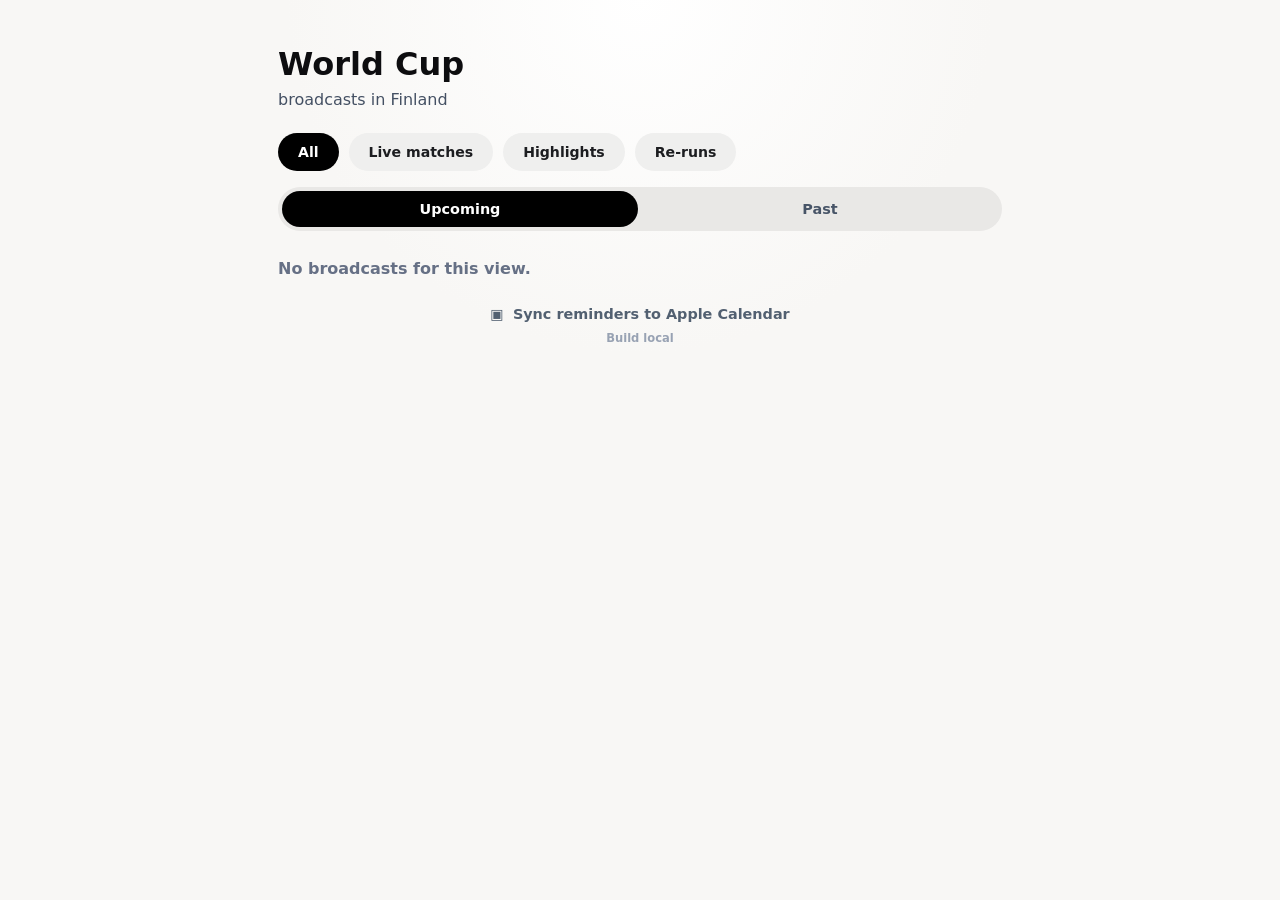
==== public/index.html @ cfc78e6e "trying to fix, so shows changes in app when done (hangs on to cache)" ====
<!doctype html>
<html lang="en">
  <head>
    <meta charset="utf-8">
    <meta name="viewport" content="width=device-width, initial-scale=1">
    <meta name="theme-color" content="#f8f7f5">
    <title>World Cup broadcasts in Finland</title>
    <link rel="stylesheet" href="styles.css">
  </head>
  <body>
    <main class="shell">
      <header class="app-header">
        <h1>World Cup</h1>
        <p>broadcasts in Finland</p>
      </header>

      <nav class="filters" aria-label="Broadcast filters">
        <button class="filter-pill is-selected" type="button" data-filter="all">All</button>
        <button class="filter-pill" type="button" data-filter="live">Live matches</button>
        <button class="filter-pill" type="button" data-filter="highlights">Highlights</button>
        <button class="filter-pill" type="button" data-filter="rerun">Re-runs</button>
      </nav>

      <nav class="view-toggle" aria-label="Date view">
        <button class="view-button is-selected" type="button" data-view="upcoming">Upcoming</button>
        <button class="view-button" type="button" data-view="past">Past</button>
      </nav>

      <section id="feed" class="feed" aria-live="polite">
        <p class="loading">Loading broadcasts...</p>
      </section>

      <footer class="calendar-note">
        <span aria-hidden="true">▣</span>
        <a href="#" id="calendarHelp">Sync reminders to Apple Calendar</a>
        <span id="buildMarker" class="build-marker">Build local</span>
      </footer>
    </main>

    <template id="dayTemplate">
      <section class="day-group">
        <div class="day-heading">
          <h2></h2>
          <time></time>
        </div>
        <div class="cards"></div>
      </section>
    </template>

    <template id="cardTemplate">
      <article class="broadcast-card">
        <div class="card-top">
          <time class="start-time"></time>
          <div class="details">
            <div class="detail-topline">
              <p class="type-label"></p>
              <span class="channel-badge"></span>
            </div>
            <h3></h3>
            <p class="meta"></p>
          </div>
        </div>
        <div class="card-actions">
          <label class="watched">
            <input type="checkbox">
            <span>Watched</span>
          </label>
          <button class="calendar-button" type="button">
            <span aria-hidden="true">▣</span>
            <span>Add to Calendar</span>
          </button>
        </div>
      </article>
    </template>

    <script src="app.js?v=__BUILD_VERSION__" defer></script>
  </body>
</html>
---- public/styles.css ----
:root {
  color-scheme: light;
  --bg: #f8f7f5;
  --surface: #ffffff;
  --text: #0d0d0f;
  --muted: #667085;
  --line: #e7e3dd;
  --pill: #efefee;
  --shadow: 0 10px 28px rgba(20, 18, 16, 0.08);
  --live: #17b26a;
  --highlights: #3478f6;
  --rerun: #9254de;
}

* {
  box-sizing: border-box;
}

body {
  margin: 0;
  min-height: 100vh;
  background:
    radial-gradient(circle at 50% 0%, rgba(255, 255, 255, 0.98), rgba(248, 247, 245, 0.72) 32%, rgba(248, 247, 245, 1) 72%),
    var(--bg);
  color: var(--text);
  font-family: Inter, ui-sans-serif, system-ui, -apple-system, BlinkMacSystemFont, "Segoe UI", sans-serif;
}

button,
input {
  font: inherit;
}

.shell {
  width: min(66vw, 760px);
  min-width: min(100%, 360px);
  margin: 0 auto;
  padding: 48px 18px 36px;
}

.app-header {
  margin-bottom: 24px;
}

.app-header h1 {
  margin: 0;
  font-size: 2rem;
  line-height: 1.05;
  letter-spacing: 0;
}

.app-header p {
  margin: 8px 0 0;
  color: #445063;
  font-size: 1rem;
}

.filters {
  display: flex;
  gap: 10px;
  margin: 0 0 32px;
  overflow-x: auto;
  padding-bottom: 2px;
  scrollbar-width: none;
}

.filters::-webkit-scrollbar {
  display: none;
}

.filter-pill {
  flex: 0 0 auto;
  min-height: 38px;
  border: 0;
  border-radius: 999px;
  background: var(--pill);
  color: #1c1d20;
  cursor: pointer;
  font-size: 0.88rem;
  font-weight: 700;
  padding: 0 20px;
}

.filter-pill.is-selected {
  background: #000000;
  color: #ffffff;
}

.view-toggle {
  display: grid;
  grid-template-columns: 1fr 1fr;
  gap: 4px;
  margin: -18px 0 28px;
  border-radius: 999px;
  background: #e9e8e6;
  padding: 4px;
}

.view-button {
  min-height: 36px;
  border: 0;
  border-radius: 999px;
  background: transparent;
  color: #475467;
  cursor: pointer;
  font-size: 0.9rem;
  font-weight: 760;
}

.view-button.is-selected {
  background: #000000;
  color: #ffffff;
}

.feed {
  display: grid;
  gap: 24px;
}

.loading,
.empty,
.error {
  margin: 0;
  color: var(--muted);
  font-weight: 650;
}

.day-group {
  display: grid;
  gap: 12px;
}

.day-heading {
  display: flex;
  align-items: baseline;
  justify-content: space-between;
  gap: 16px;
  padding: 0 2px;
}

.day-heading h2 {
  margin: 0;
  font-size: 1.18rem;
  line-height: 1.2;
  letter-spacing: 0;
}

.day-heading time {
  color: #4c5668;
  font-size: 0.9rem;
  font-weight: 650;
  white-space: nowrap;
}

.cards {
  display: grid;
  gap: 14px;
}

.broadcast-card {
  overflow: hidden;
  border: 1px solid var(--line);
  border-radius: 8px;
  background: var(--surface);
  box-shadow: var(--shadow);
}

.card-top {
  display: grid;
  grid-template-columns: minmax(58px, 88px) minmax(0, 1fr);
  align-items: center;
  gap: 18px;
  padding: 22px 18px 20px;
}

.start-time {
  color: #121315;
  font-size: 1.55rem;
  font-weight: 760;
  line-height: 1;
  white-space: nowrap;
}

.details {
  min-width: 0;
}

.detail-topline {
  display: flex;
  align-items: flex-start;
  justify-content: space-between;
  gap: 12px;
  margin: 0 0 6px;
}

.type-label {
  margin: 0;
  color: var(--live);
  font-size: 0.72rem;
  font-weight: 850;
  letter-spacing: 0;
  text-transform: uppercase;
}

.broadcast-card[data-type="highlights"] .type-label {
  color: var(--highlights);
}

.broadcast-card[data-type="rerun"] .type-label {
  color: var(--rerun);
}

.details h3 {
  margin: 0;
  font-size: 1rem;
  line-height: 1.28;
  letter-spacing: 0;
}

.match-line {
  display: flex;
  flex-wrap: nowrap;
  align-items: center;
  gap: 9px;
  font-size: 1.18rem;
  white-space: nowrap;
}

.team-name {
  min-width: 0;
  font-weight: 780;
  overflow: hidden;
  text-overflow: ellipsis;
  white-space: nowrap;
}

.home-team {
  text-align: left;
}

.away-team {
  text-align: left;
}

.result-pill {
  min-width: 58px;
  border: 0;
  border-radius: 8px;
  background: #f1f2f4;
  color: #344054;
  font-size: 0.88rem;
  font-weight: 850;
  line-height: 1;
  padding: 10px 14px;
  text-align: center;
  text-transform: lowercase;
  white-space: nowrap;
}

.result-toggle {
  cursor: pointer;
}

.result-toggle:hover {
  color: #111827;
}

.result-pill.has-result {
  background: #e4f5ec;
  color: #0f9f58;
  font-size: 1rem;
  text-transform: none;
}

.meta {
  margin: 8px 0 0;
  color: #4d596c;
  font-size: 0.88rem;
  line-height: 1.35;
}

.channel-badge {
  flex: 0 0 auto;
  max-width: 148px;
  border-radius: 8px;
  font-size: 0.78rem;
  font-weight: 850;
  line-height: 1.1;
  padding: 8px 10px;
  text-align: center;
  overflow: hidden;
  text-overflow: ellipsis;
  white-space: nowrap;
}

.channel-mtv {
  background: #ff3b30;
  color: #000000;
}

.channel-yle {
  background: #000000;
  color: #ffffff;
}

.channel-sub {
  background: #f97316;
  color: #ffffff;
}

.channel-default {
  background: #0fa958;
  color: #ffffff;
}

.card-actions {
  display: grid;
  grid-template-columns: 1fr 1fr;
  align-items: center;
  border-top: 1px solid var(--line);
  min-height: 52px;
}

.watched,
.calendar-button {
  display: flex;
  align-items: center;
  justify-content: center;
  gap: 8px;
  min-width: 0;
  min-height: 52px;
  color: #344054;
  font-size: 0.84rem;
  font-weight: 650;
}

.watched {
  border-right: 1px solid var(--line);
  cursor: pointer;
  transition: background 160ms ease, color 160ms ease;
}

.watched input {
  width: 16px;
  height: 16px;
  margin: 0;
  accent-color: #111111;
}

.broadcast-card.is-watched .watched {
  background: var(--live);
  color: #ffffff;
}

.broadcast-card.is-watched .watched input {
  accent-color: var(--live);
}

.calendar-button {
  border: 0;
  background: transparent;
  cursor: pointer;
  padding: 0 10px;
}

.calendar-note {
  display: flex;
  flex-wrap: wrap;
  align-items: center;
  justify-content: center;
  gap: 9px;
  margin-top: 28px;
  color: #526071;
  font-size: 0.9rem;
}

.calendar-note a {
  color: inherit;
  font-weight: 650;
  text-decoration: none;
}

.calendar-note a:hover,
.calendar-button:hover {
  color: #000000;
}

.build-marker {
  flex-basis: 100%;
  color: #98a2b3;
  font-size: 0.72rem;
  font-weight: 650;
  text-align: center;
}

@media (max-width: 760px) {
  .shell {
    width: 100%;
    min-width: 0;
    padding: 34px 20px 28px;
  }

  .app-header h1 {
    font-size: 1.7rem;
  }

  .filter-pill {
    min-height: 36px;
    padding: 0 16px;
    font-size: 0.78rem;
  }

  .view-button {
    font-size: 0.82rem;
  }

  .card-top {
    grid-template-columns: 64px minmax(0, 1fr);
    gap: 13px;
    padding: 20px 13px 18px;
  }

  .start-time {
    font-size: 1.35rem;
  }

  .details h3 {
    font-size: 0.92rem;
  }

  .match-line {
    gap: 7px;
    font-size: clamp(0.78rem, 3.2vw, 1rem);
  }

  .result-pill {
    min-width: 46px;
    padding: 8px 10px;
    font-size: 0.78rem;
  }

  .result-pill.has-result {
    font-size: 0.9rem;
  }

  .meta,
  .watched,
  .calendar-button {
    font-size: 0.78rem;
  }

  .channel-badge {
    max-width: min(168px, 48vw);
    padding: 7px 8px;
    font-size: 0.72rem;
  }
}

@media (max-width: 390px) {
  .shell {
    padding-inline: 14px;
  }

  .filters {
    gap: 8px;
  }

  .filter-pill {
    padding: 0 13px;
  }

  .card-top {
    grid-template-columns: 52px minmax(0, 1fr);
  }
}
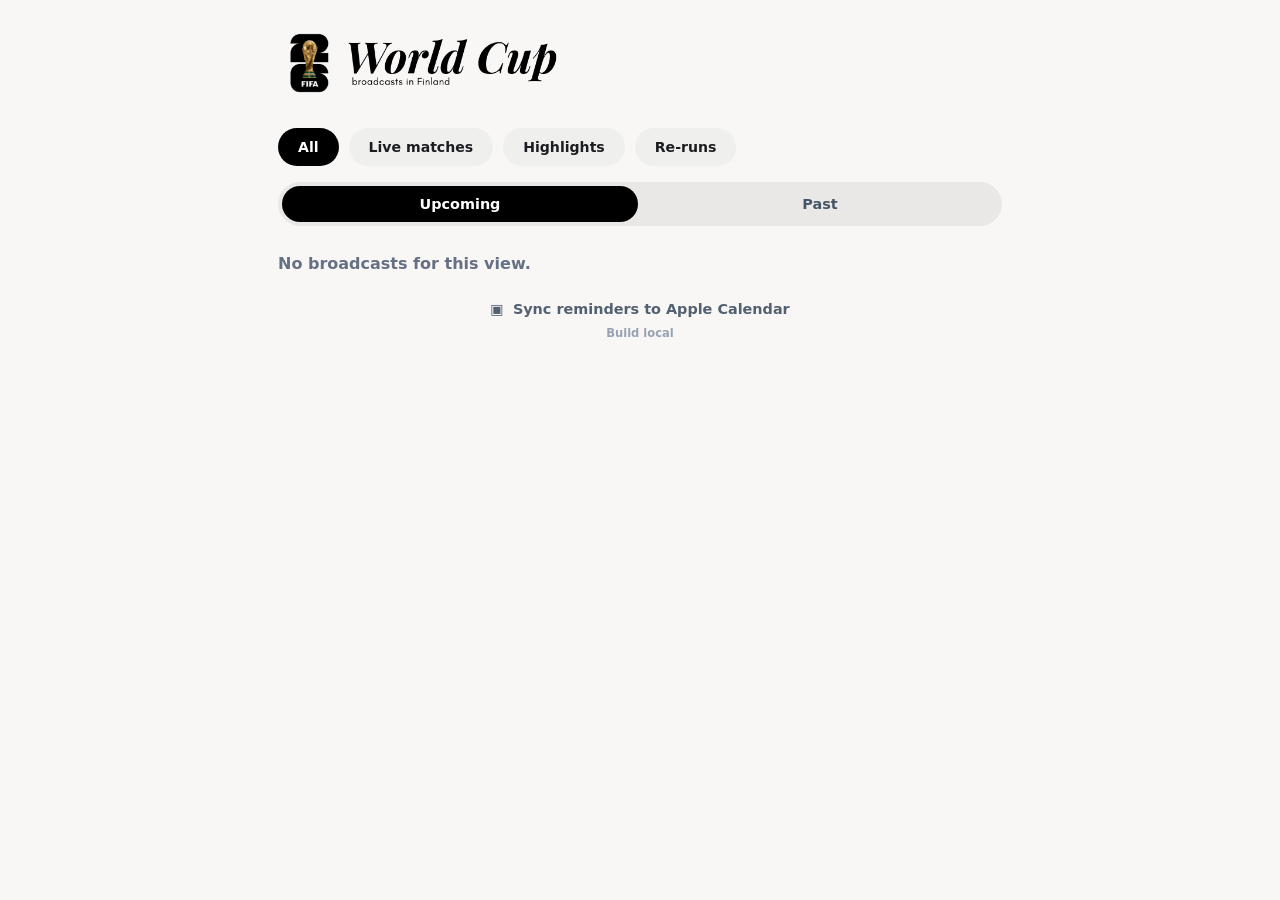
==== commit b489089a: "change banner, add highlight to filtering" ====
--- a/public/index.html
+++ b/public/index.html
@@ -10,8 +10,8 @@
   <body>
     <main class="shell">
       <header class="app-header">
-        <h1>World Cup</h1>
-        <p>broadcasts in Finland</p>
+        <h1 class="sr-only">World Cup</h1>
+        <img class="app-banner" src="img/wc-banner.png" alt="">
       </header>
 
       <nav class="filters" aria-label="Broadcast filters">
--- a/public/styles.css
+++ b/public/styles.css
@@ -16,12 +16,19 @@
   box-sizing: border-box;
 }
 
+.sr-only {
+  position: absolute;
+  width: 1px;
+  height: 1px;
+  overflow: hidden;
+  clip: rect(0, 0, 0, 0);
+  white-space: nowrap;
+}
+
 body {
   margin: 0;
   min-height: 100vh;
-  background:
-    radial-gradient(circle at 50% 0%, rgba(255, 255, 255, 0.98), rgba(248, 247, 245, 0.72) 32%, rgba(248, 247, 245, 1) 72%),
-    var(--bg);
+  background: var(--bg);
   color: var(--text);
   font-family: Inter, ui-sans-serif, system-ui, -apple-system, BlinkMacSystemFont, "Segoe UI", sans-serif;
 }
@@ -35,24 +42,19 @@
   width: min(66vw, 760px);
   min-width: min(100%, 360px);
   margin: 0 auto;
-  padding: 48px 18px 36px;
+  padding: 20px 18px 36px;
 }
 
 .app-header {
-  margin-bottom: 24px;
-}
-
-.app-header h1 {
-  margin: 0;
-  font-size: 2rem;
-  line-height: 1.05;
-  letter-spacing: 0;
-}
-
-.app-header p {
-  margin: 8px 0 0;
-  color: #445063;
-  font-size: 1rem;
+  margin-bottom: 20px;
+}
+
+.app-banner {
+  display: block;
+  width: min(403px, 86vw);
+  max-height: 88px;
+  object-fit: contain;
+  object-position: left center;
 }
 
 .filters {
@@ -86,6 +88,21 @@
   color: #ffffff;
 }
 
+.filter-pill[data-filter="live"].is-selected {
+  background: var(--live);
+  color: #ffffff;
+}
+
+.filter-pill[data-filter="highlights"].is-selected {
+  background: var(--highlights);
+  color: #ffffff;
+}
+
+.filter-pill[data-filter="rerun"].is-selected {
+  background: var(--rerun);
+  color: #ffffff;
+}
+
 .view-toggle {
   display: grid;
   grid-template-columns: 1fr 1fr;
@@ -115,6 +132,7 @@
 .feed {
   display: grid;
   gap: 24px;
+  background: var(--bg);
 }
 
 .loading,
@@ -131,11 +149,16 @@
 }
 
 .day-heading {
+  position: sticky;
+  top: 0;
+  z-index: 20;
   display: flex;
   align-items: baseline;
   justify-content: space-between;
   gap: 16px;
-  padding: 0 2px;
+  margin: 0 -18px;
+  padding: 12px 18px 10px;
+  background: var(--bg);
 }
 
 .day-heading h2 {
@@ -397,11 +420,12 @@
   .shell {
     width: 100%;
     min-width: 0;
-    padding: 34px 20px 28px;
-  }
-
-  .app-header h1 {
-    font-size: 1.7rem;
+    padding: 17px 20px 28px;
+  }
+
+  .app-banner {
+    width: min(351px, 86vw);
+    max-height: 78px;
   }
 
   .filter-pill {
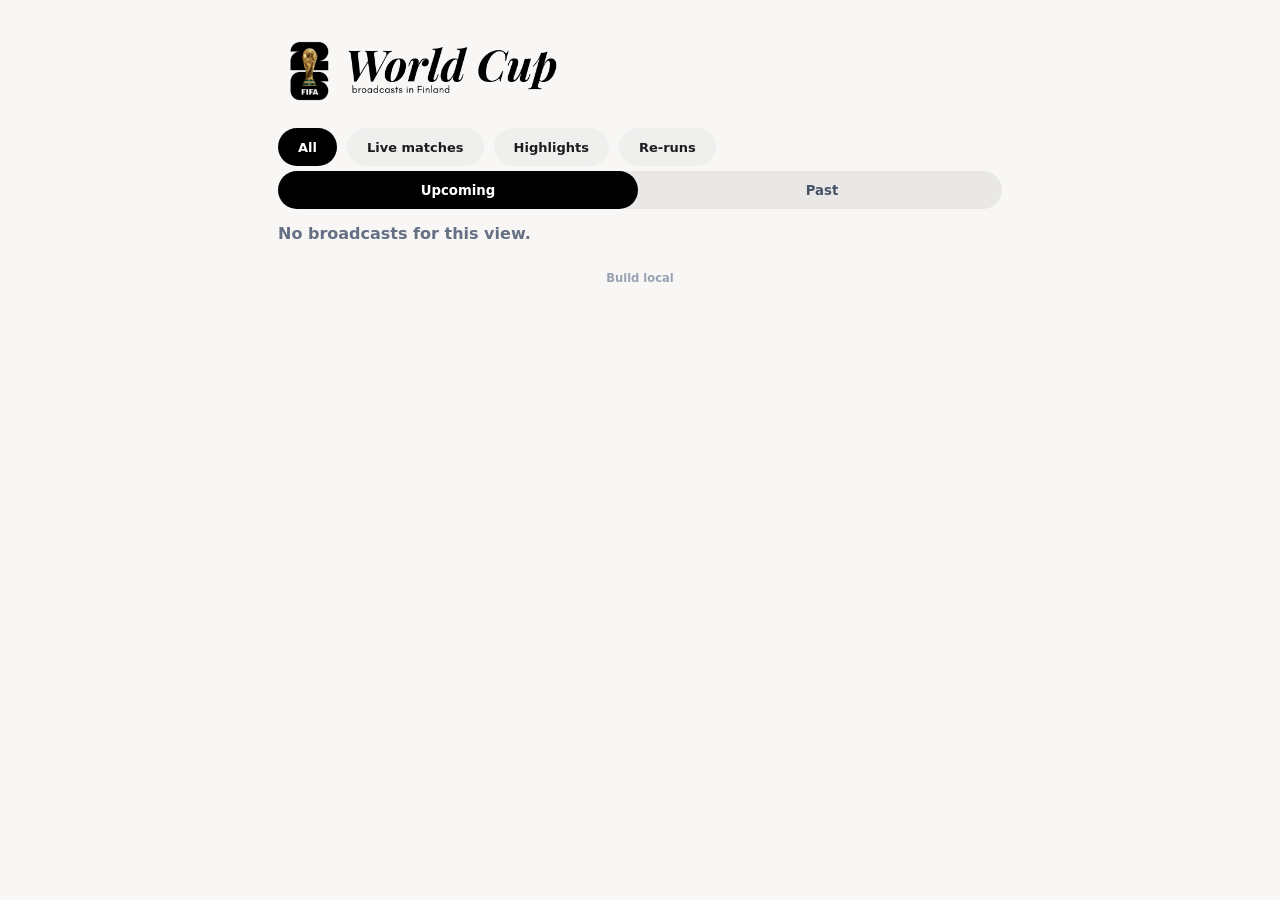
==== commit f1a2c885: "sticky filters added, stylings" ====
--- a/public/index.html
+++ b/public/index.html
@@ -14,25 +14,25 @@
         <img class="app-banner" src="img/wc-banner.png" alt="">
       </header>
 
-      <nav class="filters" aria-label="Broadcast filters">
-        <button class="filter-pill is-selected" type="button" data-filter="all">All</button>
-        <button class="filter-pill" type="button" data-filter="live">Live matches</button>
-        <button class="filter-pill" type="button" data-filter="highlights">Highlights</button>
-        <button class="filter-pill" type="button" data-filter="rerun">Re-runs</button>
-      </nav>
+      <div class="sticky-controls">
+        <nav class="filters" aria-label="Broadcast filters">
+          <button class="filter-pill is-selected" type="button" data-filter="all">All</button>
+          <button class="filter-pill" type="button" data-filter="live">Live matches</button>
+          <button class="filter-pill" type="button" data-filter="highlights">Highlights</button>
+          <button class="filter-pill" type="button" data-filter="rerun">Re-runs</button>
+        </nav>
 
-      <nav class="view-toggle" aria-label="Date view">
-        <button class="view-button is-selected" type="button" data-view="upcoming">Upcoming</button>
-        <button class="view-button" type="button" data-view="past">Past</button>
-      </nav>
+        <nav class="view-toggle" aria-label="Date view">
+          <button class="view-button is-selected" type="button" data-view="upcoming">Upcoming</button>
+          <button class="view-button" type="button" data-view="past">Past</button>
+        </nav>
+      </div>
 
       <section id="feed" class="feed" aria-live="polite">
         <p class="loading">Loading broadcasts...</p>
       </section>
 
       <footer class="calendar-note">
-        <span aria-hidden="true">▣</span>
-        <a href="#" id="calendarHelp">Sync reminders to Apple Calendar</a>
         <span id="buildMarker" class="build-marker">Build local</span>
       </footer>
     </main>
--- a/public/styles.css
+++ b/public/styles.css
@@ -10,6 +10,7 @@
   --live: #17b26a;
   --highlights: #3478f6;
   --rerun: #9254de;
+  --sticky-controls-height: 81px;
 }
 
 * {
@@ -46,7 +47,8 @@
 }
 
 .app-header {
-  margin-bottom: 20px;
+  margin-bottom: 10px;
+  padding: 8px 0 0;
 }
 
 .app-banner {
@@ -57,12 +59,23 @@
   object-position: left center;
 }
 
+.sticky-controls {
+  position: sticky;
+  top: 0;
+  z-index: 30;
+  display: grid;
+  gap: 5px;
+  margin: 0 -18px 12px;
+  padding: 2px 18px 3px;
+  background: var(--bg);
+}
+
 .filters {
   display: flex;
   gap: 10px;
-  margin: 0 0 32px;
+  margin: 0;
   overflow-x: auto;
-  padding-bottom: 2px;
+  padding: 0;
   scrollbar-width: none;
 }
 
@@ -78,7 +91,7 @@
   background: var(--pill);
   color: #1c1d20;
   cursor: pointer;
-  font-size: 0.88rem;
+  font-size: 0.8125rem;
   font-weight: 700;
   padding: 0 20px;
 }
@@ -107,20 +120,20 @@
   display: grid;
   grid-template-columns: 1fr 1fr;
   gap: 4px;
-  margin: -18px 0 28px;
+  margin: 0;
   border-radius: 999px;
   background: #e9e8e6;
-  padding: 4px;
+  padding: 0;
 }
 
 .view-button {
-  min-height: 36px;
+  min-height: 38px;
   border: 0;
   border-radius: 999px;
   background: transparent;
   color: #475467;
   cursor: pointer;
-  font-size: 0.9rem;
+  font-size: 0.83rem;
   font-weight: 760;
 }
 
@@ -131,7 +144,7 @@
 
 .feed {
   display: grid;
-  gap: 24px;
+  gap: 12px;
   background: var(--bg);
 }
 
@@ -145,19 +158,19 @@
 
 .day-group {
   display: grid;
-  gap: 12px;
+  gap: 6px;
 }
 
 .day-heading {
   position: sticky;
-  top: 0;
+  top: var(--sticky-controls-height);
   z-index: 20;
   display: flex;
   align-items: baseline;
   justify-content: space-between;
   gap: 16px;
   margin: 0 -18px;
-  padding: 12px 18px 10px;
+  padding: 6px 18px 5px;
   background: var(--bg);
 }
 
@@ -417,6 +430,10 @@
 }
 
 @media (max-width: 760px) {
+  :root {
+    --sticky-controls-height: 81px;
+  }
+
   .shell {
     width: 100%;
     min-width: 0;
@@ -429,13 +446,14 @@
   }
 
   .filter-pill {
-    min-height: 36px;
+    min-height: 38px;
     padding: 0 16px;
-    font-size: 0.78rem;
+    font-size: 0.72rem;
   }
 
   .view-button {
-    font-size: 0.82rem;
+    min-height: 38px;
+    font-size: 0.76rem;
   }
 
   .card-top {
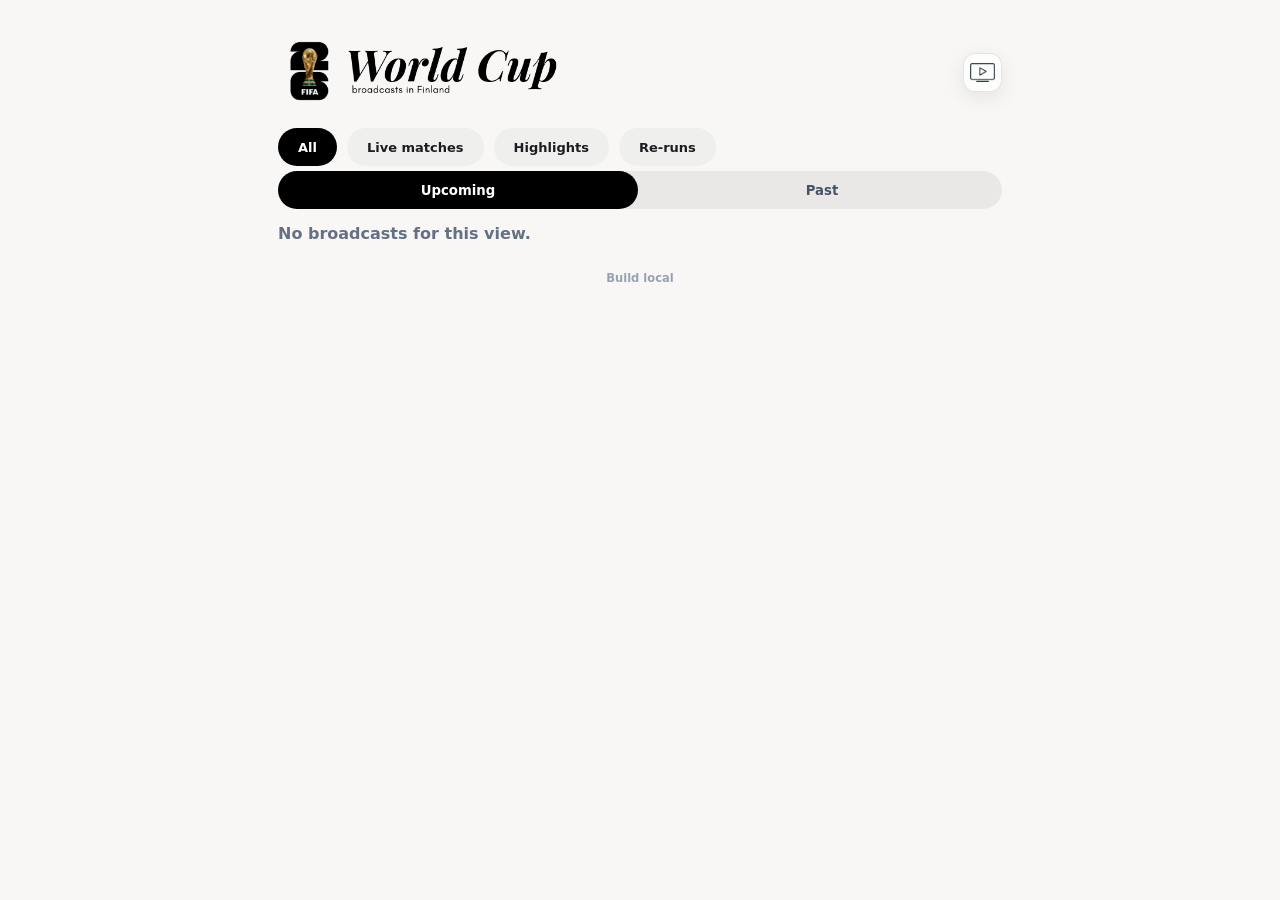
==== commit abacf65d: "added menu for highlight links, show hide todays played" ====
--- a/public/index.html
+++ b/public/index.html
@@ -12,6 +12,30 @@
       <header class="app-header">
         <h1 class="sr-only">World Cup</h1>
         <img class="app-banner" src="img/wc-banner.png" alt="">
+        <div class="watch-menu">
+          <button class="watch-menu-button" type="button" aria-expanded="false" aria-controls="watchMenu">
+            <span class="sr-only">Open watch links</span>
+            <img src="img/play.png" alt="" aria-hidden="true">
+          </button>
+          <div id="watchMenu" class="watch-menu-panel" hidden>
+            <a class="watch-menu-link" href="https://areena.yle.fi/tv/ohjelmat/57-dJ7koL672" target="_blank" rel="noopener noreferrer">
+              <img class="watch-menu-logo watch-menu-logo-yle" src="img/yle-logo.png" alt="">
+              <span class="watch-menu-text">
+                <span class="watch-menu-title">Yle Areena</span>
+                <span class="watch-menu-subtitle">Lives, re-runs &amp; highlights</span>
+              </span>
+              <img class="watch-menu-external" src="img/new-tab.png" alt="" aria-hidden="true">
+            </a>
+            <a class="watch-menu-link" href="https://www.fifa.com/en/tournaments/mens/worldcup/canadamexicousa2026/highlights" target="_blank" rel="noopener noreferrer">
+              <img class="watch-menu-logo" src="img/fifa-logo.png" alt="">
+              <span class="watch-menu-text">
+                <span class="watch-menu-title">FIFA.com</span>
+                <span class="watch-menu-subtitle">Highlights</span>
+              </span>
+              <img class="watch-menu-external" src="img/new-tab.png" alt="" aria-hidden="true">
+            </a>
+          </div>
+        </div>
       </header>
 
       <div class="sticky-controls">
@@ -43,6 +67,9 @@
           <h2></h2>
           <time></time>
         </div>
+        <button class="finished-today-toggle" type="button" hidden>
+          <span class="finished-today-label">show finished today</span>
+        </button>
         <div class="cards"></div>
       </section>
     </template>
@@ -73,6 +100,6 @@
       </article>
     </template>
 
-    <script src="app.js?v=__BUILD_VERSION__" defer></script>
+    <script src="app.js?v=dev-20260616-4" defer></script>
   </body>
 </html>
--- a/public/styles.css
+++ b/public/styles.css
@@ -47,6 +47,11 @@
 }
 
 .app-header {
+  position: relative;
+  display: flex;
+  align-items: center;
+  justify-content: space-between;
+  gap: 16px;
   margin-bottom: 10px;
   padding: 8px 0 0;
 }
@@ -57,6 +62,105 @@
   max-height: 88px;
   object-fit: contain;
   object-position: left center;
+}
+
+.watch-menu {
+  position: relative;
+  z-index: 50;
+  flex: 0 0 auto;
+}
+
+.watch-menu-button {
+  display: grid;
+  width: 39px;
+  height: 39px;
+  place-items: center;
+  border: 1px solid rgba(13, 13, 15, 0.1);
+  border-radius: 12px;
+  background: rgba(255, 255, 255, 0.72);
+  box-shadow: 0 6px 20px rgba(20, 18, 16, 0.08);
+  cursor: pointer;
+  padding: 6px;
+}
+
+.watch-menu-button img {
+  display: block;
+  width: 100%;
+  height: 100%;
+  object-fit: contain;
+}
+
+.watch-menu-panel {
+  position: absolute;
+  top: calc(100% + 8px);
+  right: 0;
+  width: max-content;
+  max-width: calc(100vw - 36px);
+  overflow: hidden;
+  border: 1px solid var(--line);
+  border-radius: 14px;
+  background: rgba(255, 255, 255, 0.96);
+  box-shadow: 0 16px 42px rgba(20, 18, 16, 0.16);
+}
+
+.watch-menu-link {
+  display: grid;
+  grid-template-columns: 29px minmax(0, max-content) 14px;
+  align-items: center;
+  gap: 9px;
+  min-height: 58px;
+  color: var(--text);
+  text-decoration: none;
+  padding: 10px 12px;
+}
+
+.watch-menu-link + .watch-menu-link {
+  border-top: 1px solid var(--line);
+}
+
+.watch-menu-logo {
+  display: block;
+  width: 29px;
+  height: 29px;
+  object-fit: contain;
+}
+
+.watch-menu-logo-yle {
+  border-radius: 8px;
+}
+
+.watch-menu-text {
+  display: grid;
+  width: max-content;
+  max-width: 190px;
+  min-width: 0;
+  gap: 2px;
+}
+
+.watch-menu-title {
+  overflow: hidden;
+  font-size: 0.72rem;
+  font-weight: 850;
+  line-height: 1.14;
+  text-overflow: ellipsis;
+  white-space: nowrap;
+}
+
+.watch-menu-subtitle {
+  overflow: hidden;
+  color: var(--muted);
+  font-size: 0.72rem;
+  font-weight: 400;
+  line-height: 1.2;
+  text-overflow: ellipsis;
+  white-space: nowrap;
+}
+
+.watch-menu-external {
+  display: block;
+  width: 14px;
+  height: 14px;
+  opacity: 0.68;
 }
 
 .sticky-controls {
@@ -186,6 +290,29 @@
   font-size: 0.9rem;
   font-weight: 650;
   white-space: nowrap;
+}
+
+.finished-today-toggle {
+  justify-self: start;
+  display: inline-flex;
+  align-items: center;
+  gap: 5px;
+  border: 0;
+  background: transparent;
+  color: #4d596c;
+  cursor: pointer;
+  font-size: 0.88rem;
+  font-weight: 650;
+  line-height: 1.35;
+  padding: 0;
+}
+
+.finished-today-toggle[hidden] {
+  display: none;
+}
+
+.finished-today-toggle:hover {
+  color: #111827;
 }
 
 .cards {
@@ -294,11 +421,14 @@
 }
 
 .result-toggle {
+  background: #fff3bf;
+  color: #8a5a00;
   cursor: pointer;
 }
 
 .result-toggle:hover {
-  color: #111827;
+  background: #ffe8a3;
+  color: #6f4700;
 }
 
 .result-pill.has-result {
@@ -392,11 +522,25 @@
   accent-color: var(--live);
 }
 
+.broadcast-card.is-linked-watched .watched {
+  background: #dff5e9;
+  color: #087443;
+}
+
+.broadcast-card.is-linked-watched .watched input {
+  accent-color: #17b26a;
+}
+
 .calendar-button {
   border: 0;
   background: transparent;
   cursor: pointer;
   padding: 0 10px;
+  transition: color 160ms ease;
+}
+
+.calendar-button.is-added {
+  color: var(--live);
 }
 
 .calendar-note {
@@ -419,6 +563,10 @@
 .calendar-note a:hover,
 .calendar-button:hover {
   color: #000000;
+}
+
+.calendar-button.is-added:hover {
+  color: #087443;
 }
 
 .build-marker {
@@ -441,8 +589,18 @@
   }
 
   .app-banner {
-    width: min(351px, 86vw);
+    width: min(351px, calc(100vw - 104px));
     max-height: 78px;
+  }
+
+  .watch-menu-button {
+    width: 35px;
+    height: 35px;
+    border-radius: 11px;
+  }
+
+  .watch-menu-panel {
+    max-width: calc(100vw - 40px);
   }
 
   .filter-pill {
@@ -486,6 +644,7 @@
   }
 
   .meta,
+  .finished-today-toggle,
   .watched,
   .calendar-button {
     font-size: 0.78rem;
